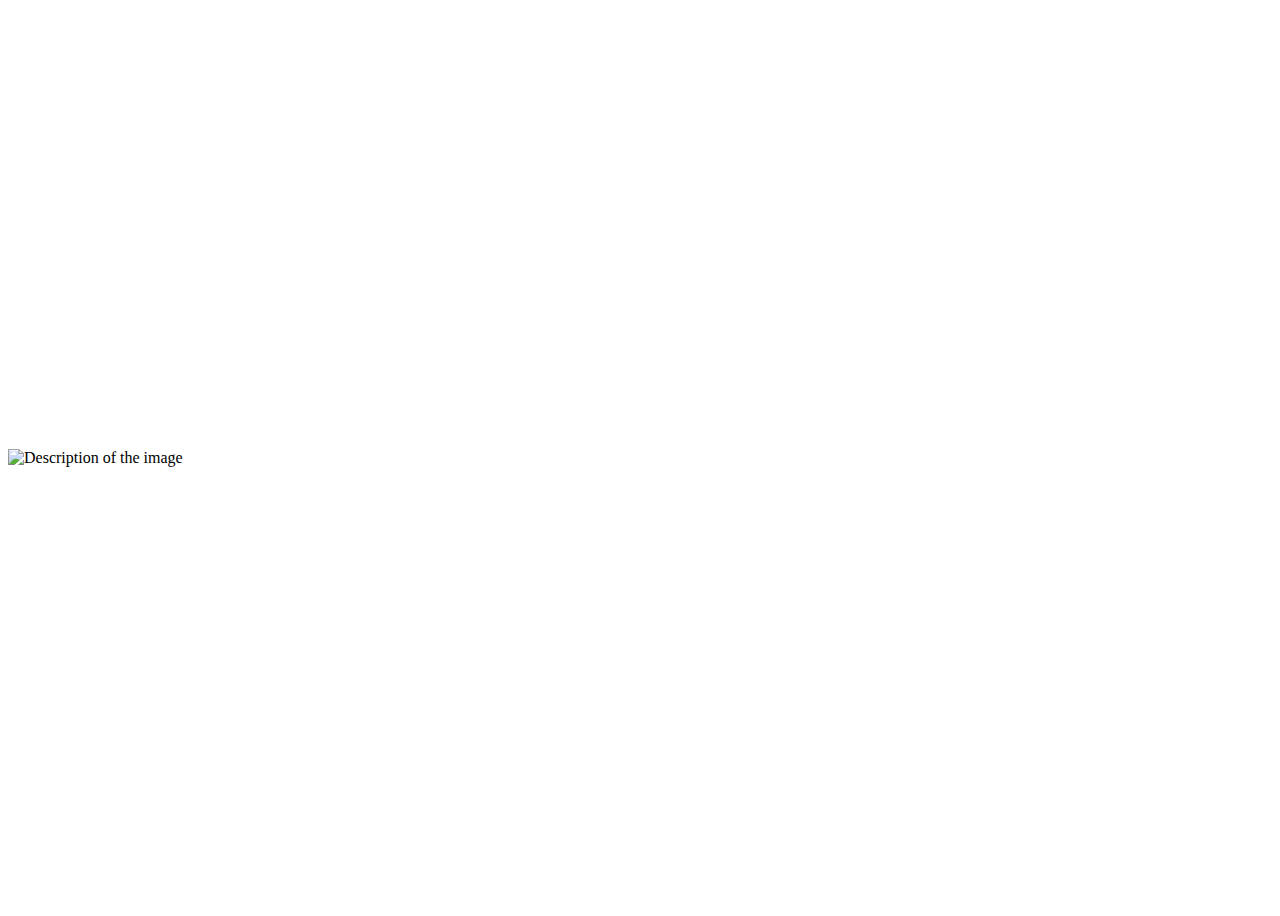
==== about-me.html @ 0d7511d7 "File Upload" ====
<!DOCTYPE html>
<html lang="en">
<link rel="stylesheet" href="style.css">
<head>
    <meta charset="UTF-8">
    <meta name="viewport" content="width=device-width, initial-scale=1.0">
    <title>Image and Description</title>
    <style>
        /* Basic reset */
        * {
            box-sizing: border-box;
        }

        /* Container for the row */
        .container {
            display: grid;
            grid-template-columns: 1fr 2fr; /* 1/3 image, 2/3 description */
            align-items: center;
            justify-content: center;
            height: 100vh;
            width: 100%;
        }

        /* Style for the image */
        .image {
            width: 100%;
            height: 100%;
            display: flex;
            align-items: center; /* Center content vertically */
            justify-content: center; /* Center content horizontally */
        }

        img {
            width: 100%;
            height: auto; /* Maintain aspect ratio */       
        }

        /* Style for the description */
        .description {
            padding: 2vw; /* Padding using viewport width units for responsiveness */
            font-size: 1.5vw; /* Font size relative to viewport width */
            overflow-y: auto; /* Allow scrolling if text overflows */
            color: white;
            align-items: center;
        }

        /* Responsive design */
        @media (max-width: 768px) {
            .container {
                grid-template-columns: 1fr; /* Stack columns vertically on smaller screens */
                grid-template-rows: auto auto; /* Two rows */
                align-items: center;
            }
            .description {
                font-size: 3vw; /* Adjust font size for smaller screens */
            }
        }
    </style>
</head>
<body>
    <div class="container">
        <!-- Image Column -->
        <div class="image">
            <img src="redd-dress.jpg" alt="Description of the image">
        </div>
        <!-- Description Column -->
        <div class="description">
            <p>
                I'm Libby! <br> <br>
                I recently graduated with a B.S. in Computer Science with an Emphasis in Animation from Brigham Young University. 
                My professional journey demonstrates a keen interest in various facets of film production, animation, and visual effects.
                I'm passionate about problem-solving and infusing creativity into my work. I am a former collegiate javelin thrower, 
                a big fan of peach rings, Diet Mountain Dew, and the Kansas City Chiefs. 
                I'm eager to explore how my skills can contribute to your upcoming projects! Please connect with me and share your valuable feedback. 
            </p>
        </div>
    </div>
</body>
</html>
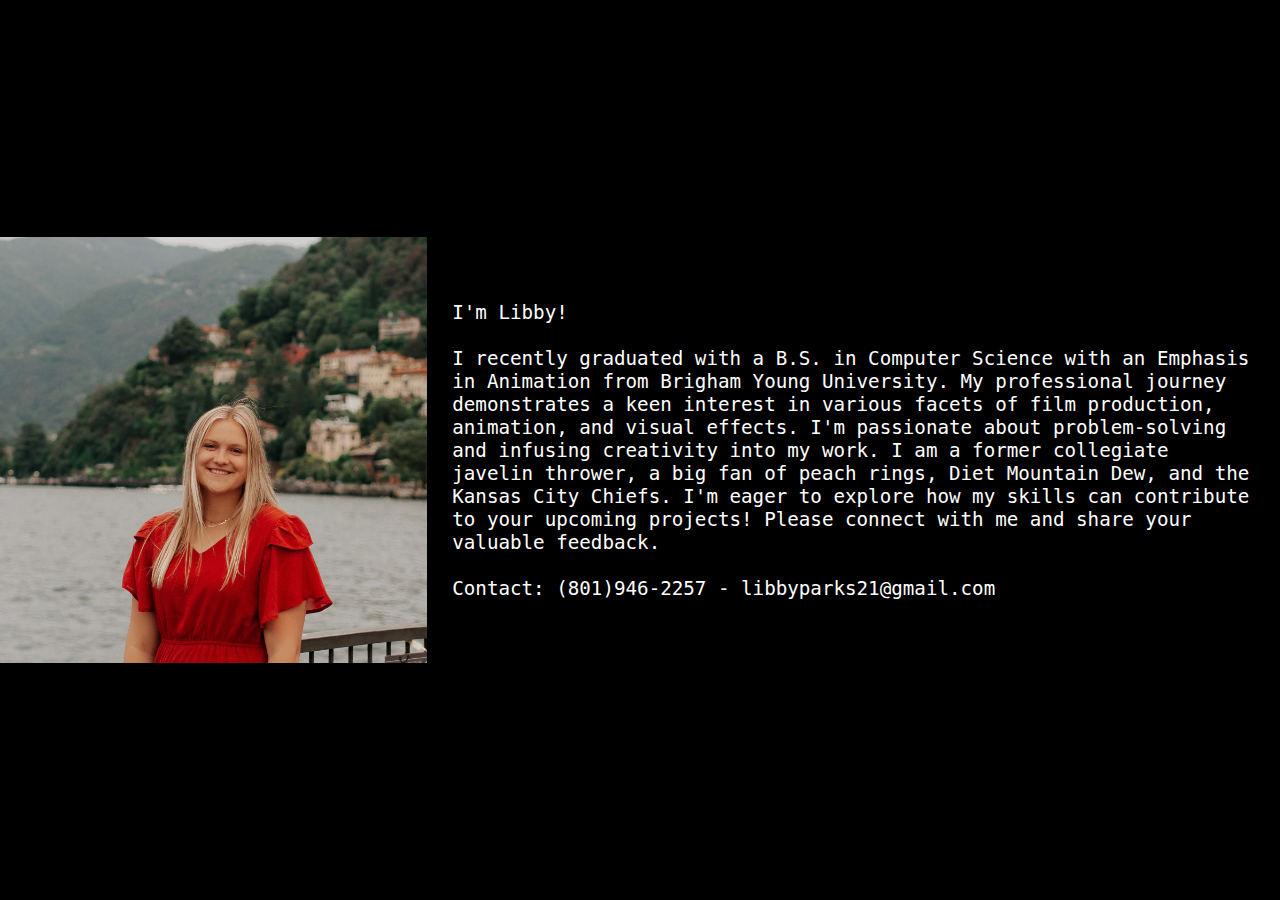
==== commit 1a3f47a9: "Add Contact to about-me.html" ====
--- a/about-me.html
+++ b/about-me.html
@@ -71,9 +71,10 @@
                 My professional journey demonstrates a keen interest in various facets of film production, animation, and visual effects.
                 I'm passionate about problem-solving and infusing creativity into my work. I am a former collegiate javelin thrower, 
                 a big fan of peach rings, Diet Mountain Dew, and the Kansas City Chiefs. 
-                I'm eager to explore how my skills can contribute to your upcoming projects! Please connect with me and share your valuable feedback. 
+                I'm eager to explore how my skills can contribute to your upcoming projects! Please connect with me and share your valuable feedback. <br> <br>
+                Contact: (801)946-2257 - libbyparks21@gmail.com
             </p>
         </div>
     </div>
 </body>
-</html>+</html>
--- a/style.css
+++ b/style.css
@@ -0,0 +1,140 @@
+* {
+    box-sizing: border-box;
+    margin: 0;
+    padding: 0;
+    font-family: monospace;
+    align-items: center;
+    background-color: black;
+}
+
+.logo-image {
+    width: 15%;
+    height: 15%;
+    padding-top: 5%;
+    padding-bottom: 5%;
+    color: wheat;
+    text-align: center;
+}
+
+.logo{
+    color: wheat;
+    align-items: center;
+    text-align: center;
+}
+
+.grid-container {
+    display: grid;
+    grid-template-columns: repeat(2, 1fr);
+    grid-gap: 10px;
+    max-width: 75%;
+    margin: 0 auto;
+    background-color: black;
+    align-items: center;
+    text-align: center;
+}
+
+.video-wrapper {
+    position: relative;
+}
+
+.grid-container video {
+    width: 100%;
+    height: auto;
+}
+
+.award-image {
+    position: absolute;
+    top: -5%;
+    right: -3%;
+    width: 30%; /* Adjust size as needed */
+    height: auto;
+    z-index: 2;
+    background-color: transparent;
+}
+
+/* Button styling */
+.button {
+    padding: 15px 10px;
+    font-size: 16px;
+    color: white; /* White text */
+    background-color: black; /* Black background */
+    border: 1px solid white; /* White outline */
+    border-radius: 5px;
+    cursor: pointer;
+    text-decoration: none; /* Remove underline for links */
+    text-align: center;
+    transition: background-color 0.3s ease, color 0.3s ease; /* Smooth transition */
+}
+
+.button-container {
+    display: flex;
+    justify-content: space-around;
+    align-items: center;
+    padding-top: 30px; /* Add padding above the buttons */
+    padding-bottom: 50px;
+}
+
+/* Hover effect */
+.button:hover {
+    background-color: white; /* Invert colors on hover */
+    color: black; /* Black text on white background */
+}
+
+.menu-btn {
+    display: flex;
+    flex-direction: column;
+    justify-content: space-between;
+    width: 30px;
+    height: 20px;
+    position: absolute;
+    top: 20px;
+    right: 20px;
+    cursor: pointer;
+    z-index: 1001;
+}
+
+.menu-btn div {
+    background-color: white;
+    height: 4px;
+    width: 100%;
+}
+
+/* Menu container styling */
+.menu {
+    display: none;
+    position: fixed;
+    right: 0;
+    top: 0;
+    height: 100vh;
+    width: 200px;
+    background-color: black;
+    padding-top: 60px;
+    z-index: 1000;
+}
+
+/* Links inside the menu */
+.menu a {
+    display: block;
+    padding: 15px;
+    color: white;
+    text-decoration: none;
+    text-align: left;
+    font-size: 18px;
+}
+
+/* Hover effect on menu links */
+.menu a:hover {
+    background-color: #555;
+}
+
+/* Overlay background when menu is open */
+.menu-open .overlay {
+    position: fixed;
+    top: 0;
+    left: 0;
+    height: 100%;
+    width: 100%;
+    background: rgba(0, 0, 0, 0.5);
+    z-index: 999;
+}
+
